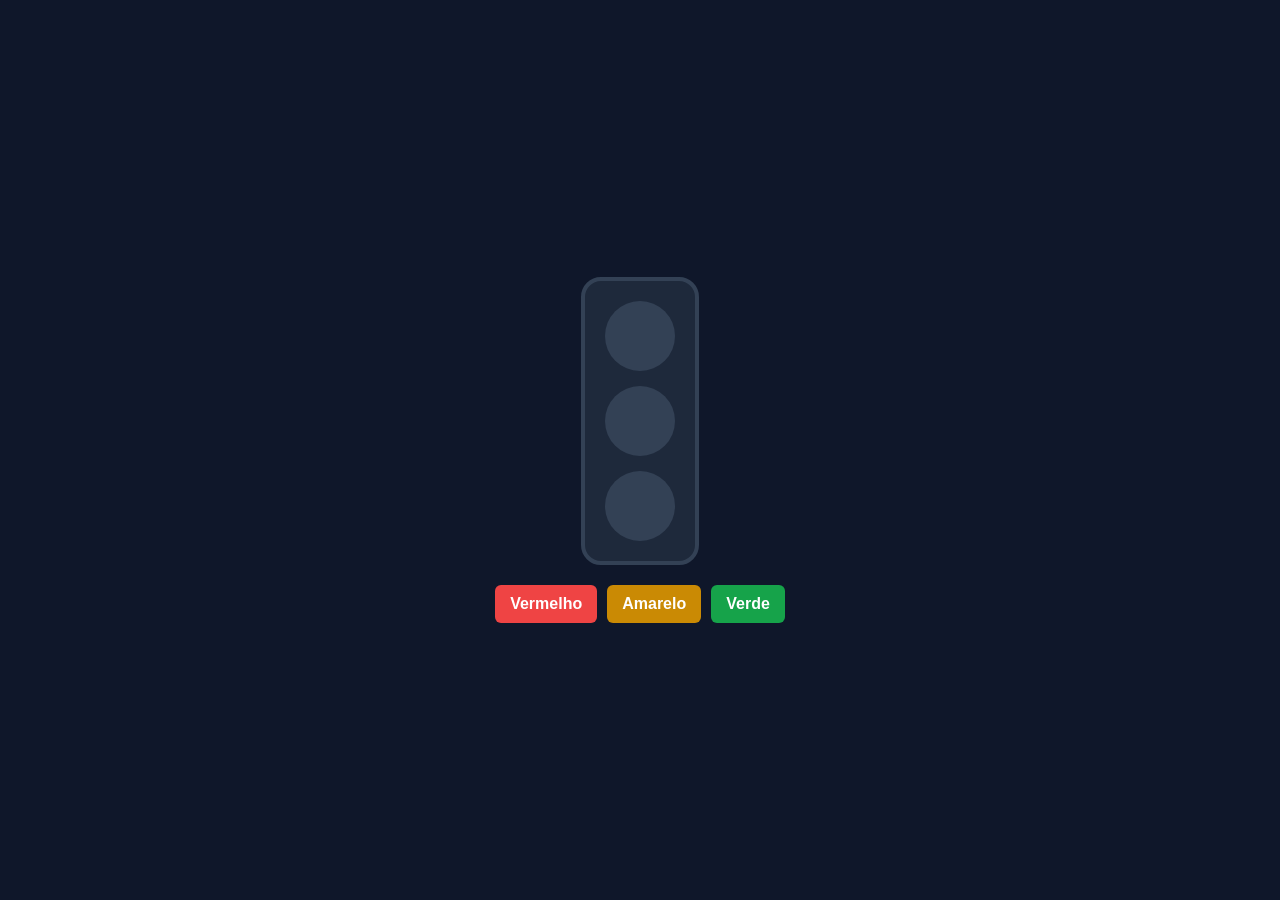
==== site-1/index.html @ 9b060c05 "portfolio inicializado" ====
<html lang="pt-BR">
<head>
    <meta charset="UTF-8">
    <title>Exercício - Semáforo Inteligente</title>
    <style>
        body {
            background-color: #0f172a;
            color: white;
            font-family: sans-serif;
            display: flex;
            flex-direction: column;
            align-items: center;
            justify-content: center;
            height: 100vh;
            margin: 0;
        }

        /* O corpo do semáforo */
        .semaforo {
            background-color: #1e293b;
            padding: 20px;
            border-radius: 20px;
            display: flex;
            flex-direction: column;
            gap: 15px;
            border: 4px solid #334155;
            margin-bottom: 20px;
        }

        /* As luzes (estado apagado por padrão) */
        .luz {
            width: 70px;
            height: 70px;
            border-radius: 50%;
            background-color: #334155; 
            transition: 0.3s;
        }

        /* Classes de luzes acesas com brilho */
        .luz-vermelha {
            background-color: #ef4444;
            box-shadow: 0 0 25px #ef4444;
        }

        .luz-amarela {
            background-color: #eab308;
            box-shadow: 0 0 25px #eab308;
        }

        .luz-verde {
            background-color: #22c55e;
            box-shadow: 0 0 25px #22c55e;
        }

        .botoes {
            display: flex;
            gap: 10px;
        }

        button {
            padding: 10px 15px;
            font-size: 1rem;
            font-weight: bold;
            cursor: pointer;
            border: none;
            border-radius: 6px;
            color: white;
        }

        #btn-vermelho { background-color: #ef4444; }
        #btn-amarelo { background-color: #ca8a04; }
        #btn-verde { background-color: #16a34a; }
    </style>
</head>
<body>

    <!-- Estrutura do Semáforo -->
    <div class="semaforo">
        <div id="luz-vermelha" class="luz"></div>
        <div id="luz-amarela" class="luz"></div>
        <div id="luz-verde" class="luz"></div>
    </div>

    <!-- Botões de Controle -->
    <div class="botoes">
        <button id="btn-vermelho">Vermelho</button>
        <button id="btn-amarelo">Amarelo</button>
        <button id="btn-verde">Verde</button>
    </div>

    <!-- Escreva o seu código JavaScript abaixo -->
<script src="script.js"></script>
</body>
</html>
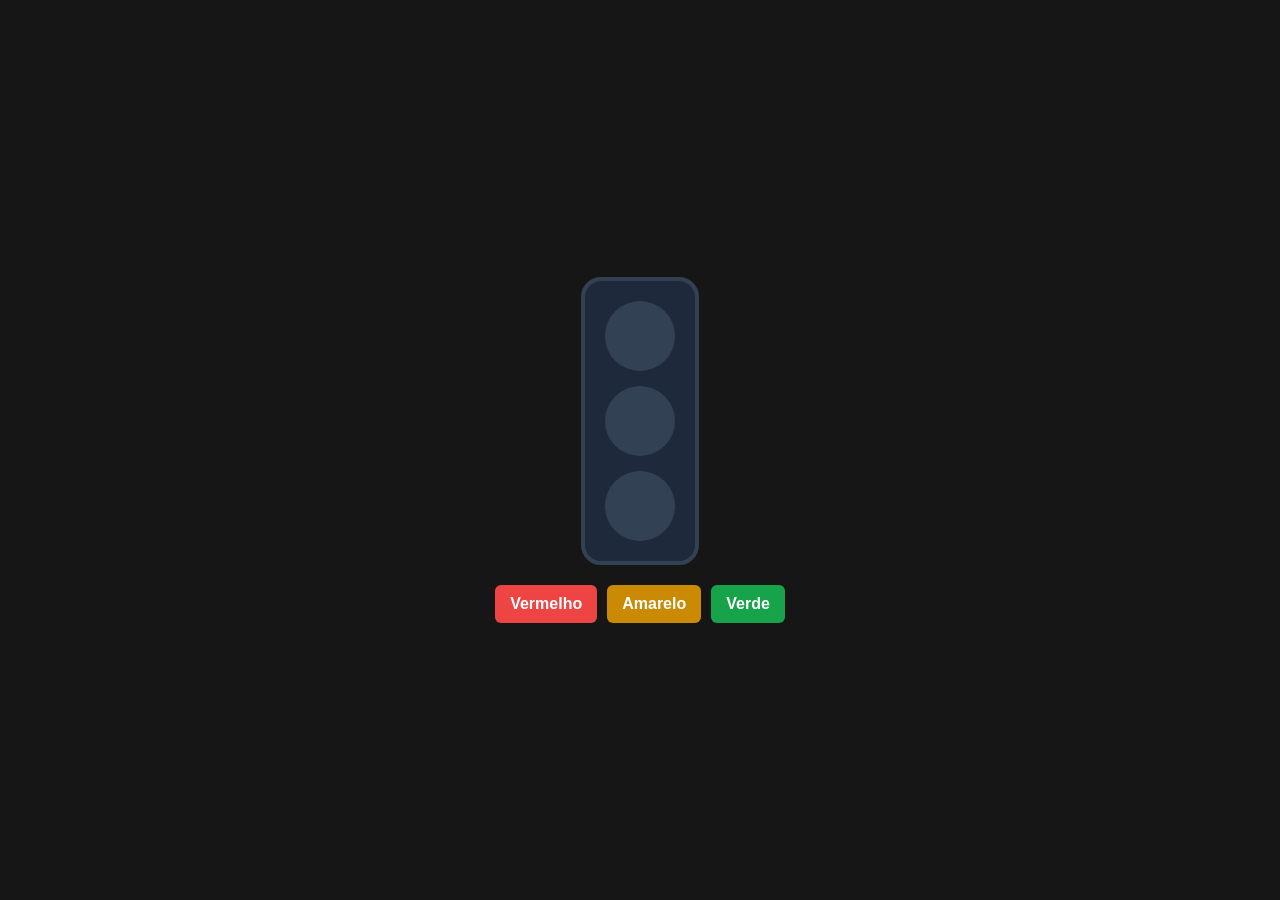
==== commit c8ebcf51: "site atualizado" ====
--- a/site-1/index.html
+++ b/site-1/index.html
@@ -4,7 +4,7 @@
     <title>Exercício - Semáforo Inteligente</title>
     <style>
         body {
-            background-color: #0f172a;
+            background-color: #161616;
             color: white;
             font-family: sans-serif;
             display: flex;
